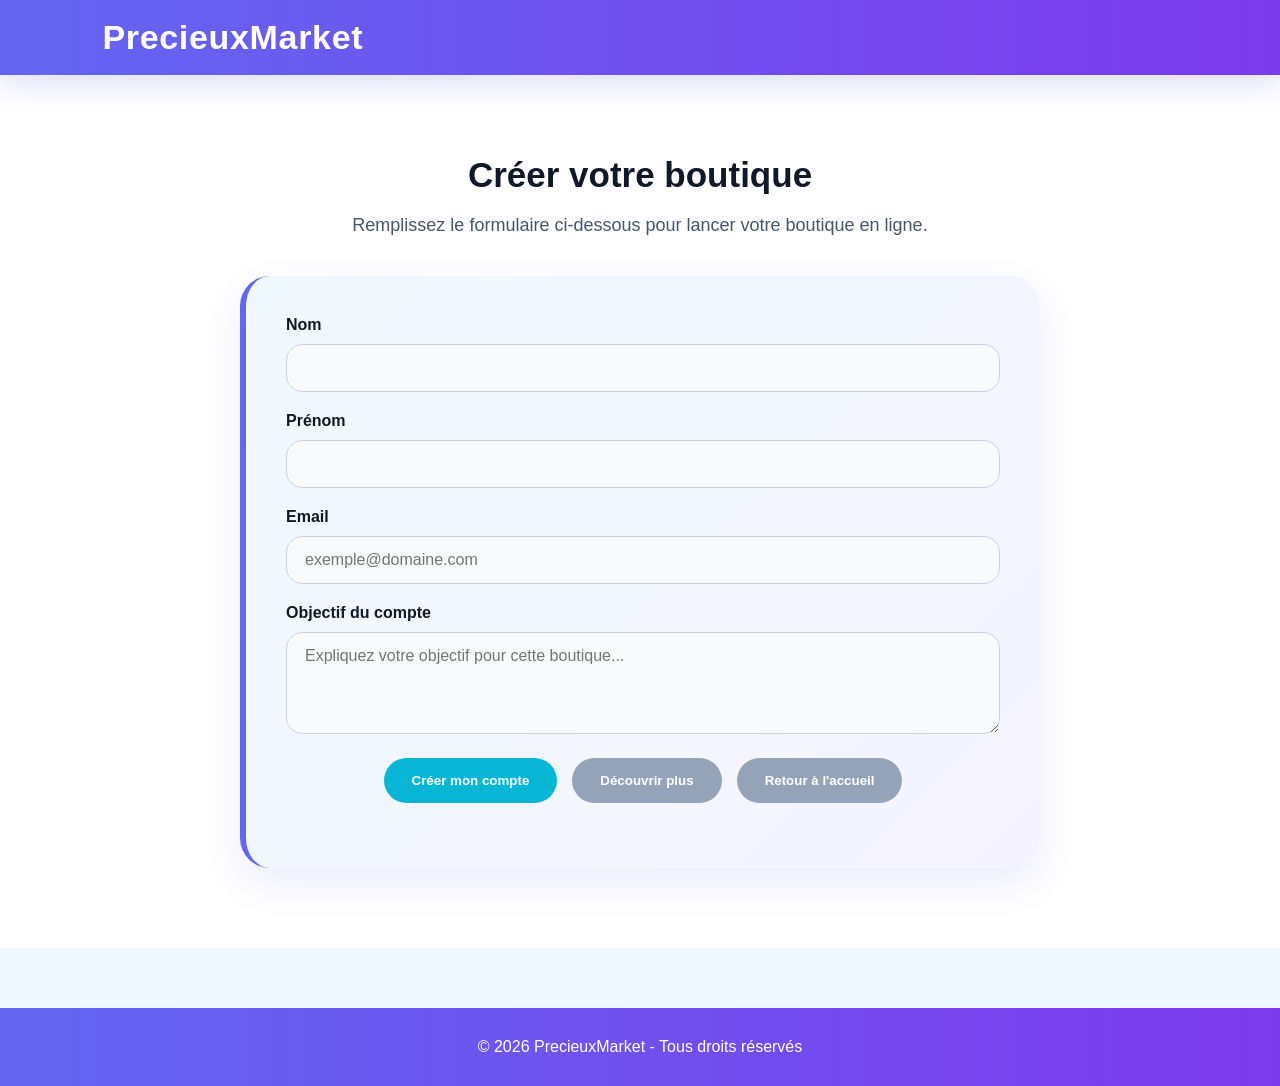
==== create-shop.html @ 9d4c691b "Ma page de vente en ligne" ====
<!DOCTYPE html>
<html lang="fr">
<head>
<meta charset="UTF-8">
<meta name="viewport" content="width=device-width, initial-scale=1.0">
<link rel="stylesheet" href="web.css">
<title>Créer ma boutique - PrecieuxMarket</title>
</head>
<body>

<div class="navbar">
    <div class="logo">PrecieuxMarket</div>
</div>

<section class="form-section">
    <h2>Créer votre boutique</h2>
    <p>Remplissez le formulaire ci-dessous pour lancer votre boutique en ligne.</p>

    <div class="form-container">
        <form id="shopForm">
            <div class="form-field">
                <label for="firstName">Nom</label>
                <input type="text" id="firstName" name="firstName" required>
            </div>
            <div class="form-field">
                <label for="lastName">Prénom</label>
                <input type="text" id="lastName" name="lastName" required>
            </div>
            <div class="form-field">
                <label for="email">Email</label>
                <input type="email" id="email" name="email" placeholder="exemple@domaine.com" required>
            </div>
            <div class="form-field">
                <label for="objective">Objectif du compte</label>
                <textarea id="objective" name="objective" rows="4" required placeholder="Expliquez votre objectif pour cette boutique..."></textarea>
            </div>
            <div class="form-actions">
                <button type="submit">Créer mon compte</button>
                <button type="button" id="discoverMoreBtn">Découvrir plus</button>
                <button type="button" id="backBtn">Retour à l'accueil</button>
            </div>
        </form>
        <div id="formMessage" class="form-message"></div>
    </div>
</section>

<section class="more-products hidden" id="moreProducts">
    <h2>Plus de produits disponibles</h2>
    <div class="product-grid">
        <div class="product" data-category="mode">
            <img src="images/montre connecté.png" alt="Veste chic">
            <div class="product-content">
                <h3>Veste chic</h3>
                <p class="quality">★★★★☆ Élégante</p>
                <p class="price">45.000 FCFA</p>
            </div>
        </div>
        <div class="product" data-category="maison">
            <img src="images/Watch-x-series-10.png" alt="Lampe design">
            <div class="product-content">
                <h3>Lampe design</h3>
                <p class="quality">★★★★★ Lumineuse</p>
                <p class="price">18.000 FCFA</p>
            </div>
        </div>
        <div class="product" data-category="gaming">
            <img src="images/basket.png" alt="Manette pro">
            <div class="product-content">
                <h3>Manette pro</h3>
                <p class="quality">★★★★★ Ergonomique</p>
                <p class="price">28.000 FCFA</p>
            </div>
        </div>
        <div class="product" data-category="beaute">
            <img src="images/flacon-parfum.png" alt="Pack beauté">
            <div class="product-content">
                <h3>Pack beauté</h3>
                <p class="quality">★★★★☆ Bestseller</p>
                <p class="price">32.000 FCFA</p>
            </div>
        </div>
    </div>
</section>

<div class="footer">
    © 2026 PrecieuxMarket - Tous droits réservés
</div>
<script src="create-shop.js"></script>
</body>
</html>
---- web.css ----
*{
    margin:0;
    padding:0;
    box-sizing:border-box;
    font-family:Arial, Helvetica, sans-serif;
}

body{
    background:#F0F9FF;
    color:#111827;
}

/* NAVBAR */

.navbar{
    width:100%;
    display:flex;
    justify-content:space-between;
    align-items:center;
    padding:18px 8%;
    background:linear-gradient(90deg, #6366F1, #7C3AED);
    box-shadow:0 10px 30px rgba(99, 102, 241, 0.2);
    position:sticky;
    top:0;
    z-index:1000;
}


.logo {
    font-size: 34px;
    font-weight: 900;
    color: white;
    letter-spacing: 0.02em;
}

.search{
    flex:1;
    display:flex;
    justify-content:center;
    align-items:center;
    gap:10px;
    margin:0 40px;
}

.search input{
    flex:1;
    max-width:600px;
    padding:14px 18px;
    border:none;
    border-radius:40px;
    background:#E9D5FF;
    outline:none;
    font-size:15px;
    min-width:0;
}

.search button{
    padding:12px 20px;
    border:none;
    background:#10B981;
    color:white;
    border-radius:40px;
    cursor:pointer;
    transition:0.3s;
    white-space:nowrap;
}

.search button:hover{
    background:#059669;
}


.icons{
    display:flex;
    gap:18px;
    font-size:24px;
    cursor:pointer;
}

.cart-button{
    padding:12px 20px;
    border:none;
    background:#EC4899;
    color:white;
    border-radius:40px;
    cursor:pointer;
    transition:0.3s;
    font-size:15px;
}

.cart-button:hover{
    background:#DB2777;
}

/* HERO */

.hero{
    width:100%;
    min-height:75vh;
    display:flex;
    align-items:center;
    gap:40px;
    padding:70px 8%;
    background:linear-gradient(135deg, #F3F4F6 0%, #EDE9FE 100%);
}

.hero-text{
    flex:1;
    max-width:600px;
}

.hero-text h1{
    font-size:48px;
    line-height:1.1;
    margin-bottom:18px;
}

.hero-text span{
    color:#EC4899;
}

.hero-text p{
    font-size:18px;
    color:#475569;
    margin-bottom:28px;
}

.hero-text button{
    padding:16px 34px;
    border:none;
    background:#6366F1;
    color:white;
    border-radius:999px;
    font-size:16px;
    cursor:pointer;
    transition:0.3s;
}

.hero-text button:hover{
    background:#4F46E5;
    transform:translateY(-3px);
}

.hero img{
    width:100%;
    max-width:520px;
    border-radius:30px;
    object-fit:cover;
    box-shadow:0 25px 60px rgba(99, 102, 241, 0.25);
}

/* SECTION TITLES */

section h2{
    font-size:35px;
    margin-bottom:35px;
    text-align:center;
}

/* CATEGORIES */

.categories{
    padding:80px 8%;
    background:#ffffff;
}

.grid{
    display:grid;
    grid-template-columns:repeat(auto-fit,minmax(220px,1fr));
    gap:25px;
}

.card{
    background:rgb(108, 193, 219);
    padding:35px;
    border-radius:20px;
    text-align:center;
    transition:0.3s;
    box-shadow:0 5px 20px rgba(0,0,0,0.05);
    cursor:pointer;
}

.card:nth-child(1){
    background:linear-gradient(135deg, #6366F1, #8B5CF6);
    color:white;
}

.card:nth-child(2){
    background:linear-gradient(135deg, #EC4899, #F43F5E);
    color:white;
}

.card:nth-child(3){
    background:linear-gradient(135deg, #10B981, #14B8A6);
    color:white;
}

.card:nth-child(4){
    background:linear-gradient(135deg, #3B82F6, #0EA5E9);
    color:white;
}

.card:nth-child(5){
    background:linear-gradient(135deg, #7C3AED, #6366F1);
    color:white;
}

.card:nth-child(6){
    background:linear-gradient(135deg, #EC4899, #DB2777);
    color:white;
}

.card:nth-child(7){
    background:linear-gradient(135deg, #8B5CF6, #7C3AED);
    color:white;
}

.card:hover{
    transform:translateY(-8px);
    box-shadow:0 15px 35px rgba(0,0,0,0.1);
}

.card img{
    width:70px;
    margin-bottom:20px;
}

.card p{
    font-size:20px;
    font-weight:bold;
    color:white;
    margin:0;
}

/* PRODUCTS */

.products{
    padding:80px 8%;
    background:#ffffff;
}

.product-grid{
    display:grid;
    grid-template-columns:repeat(auto-fit,minmax(250px,1fr));
    gap:30px;
}

.product{
    background:white;
    border-radius:24px;
    overflow:hidden;
    transition:0.3s;
    box-shadow:0 20px 50px rgba(99, 102, 241, 0.08);
}

.product:nth-child(1){
    border-top:6px solid #6366F1;
}

.product:nth-child(2){
    border-top:6px solid #EC4899;
}

.product:nth-child(3){
    border-top:6px solid #10B981;
}

.product:nth-child(4){
    border-top:6px solid #3B82F6;
}

.product:nth-child(5){
    border-top:6px solid #8B5CF6;
}

.product:nth-child(6){
    border-top:6px solid #7C3AED;
}

.product:hover{
    transform:translateY(-10px);
    box-shadow:0 25px 55px rgba(99, 102, 241, 0.15);
}

.product img{
    width:100%;
    min-height:260px;
    object-fit:cover;
}

.product-content{
    padding:24px;
}

.product:nth-child(1) .product button{
    background:#F59E0B;
}

.product:nth-child(1) .product button:hover{
    background:#D97706;
}

.product:nth-child(2) .product button{
    background:#06B6D4;
}

.product:nth-child(2) .product button:hover{
    background:#0891B2;
}

.product:nth-child(3) .product button{
    background:#EC4899;
}

.product:nth-child(3) .product button:hover{
    background:#DB2777;
}

.product:nth-child(4) .product button{
    background:#F59E0B;
}

.product:nth-child(4) .product button:hover{
    background:#D97706;
}

.product:nth-child(5) .product button{
    background:#FBBF24;
}

.product:nth-child(5) .product button:hover{
    background:#F59E0B;
}

.product:nth-child(6) .product button{
    background:#06B6D4;
}

.product:nth-child(6) .product button:hover{
    background:#0891B2;
}

.product h3{
    margin-bottom:12px;
    font-size:22px;
}

.quality{
    color:#f97316;
    margin-bottom:12px;
    font-size:14px;
}

.price{
    color:#EC4899;
    font-size:22px;
    font-weight:800;
    margin-bottom:18px;
}

.product button{
    width:100%;
    padding:14px;
    border:none;
    background:#6366F1;
    color:white;
    border-radius:16px;
    cursor:pointer;
    font-size:15px;
    transition:0.3s;
}

.product button:hover{
    background:#4F46E5;
}

.cart-section{
    padding:80px 8%;
    background:linear-gradient(135deg, #EDE9FE 0%, #FCE7F3 100%);
    border-radius:30px;
    box-shadow:0 15px 40px rgba(0,0,0,0.08);
    margin:40px 0;
}

.cart-section h2{
    margin-bottom:25px;
    color:#6366F1;
}

.cart-message{
    color:#334155;
    margin-bottom:20px;
    font-size:16px;
}

.cart-items{
    display:flex;
    flex-direction:column;
    gap:15px;
    margin-bottom:25px;
}

.cart-item{
    display:flex;
    justify-content:space-between;
    align-items:center;
    padding:18px 20px;
    background:#f8fafc;
    border-radius:20px;
}

.cart-item-actions button{
    padding:10px 15px;
    border:none;
    background:#ef4444;
    color:white;
    border-radius:12px;
    cursor:pointer;
    transition:0.3s;
}

.cart-item-actions button:hover{
    background:#dc2626;
}

.cart-footer{
    display:flex;
    justify-content:space-between;
    align-items:center;
    gap:20px;
    flex-wrap:wrap;
}

.cart-total{
    font-size:22px;
    font-weight:bold;
    color:#111827;
}

.checkout-btn{
    padding:15px 28px;
    border:none;
    background:#FBBF24;
    color:white;
    border-radius:50px;
    cursor:pointer;
    transition:0.3s;
    font-weight:bold;
}

.checkout-btn:hover{
    background:#F59E0B;
}

.form-section{
    padding:80px 8%;
    background:#ffffff;
}

.form-container{
    max-width:800px;
    margin:0 auto;
    background:linear-gradient(135deg, #F0F9FF 0%, #F5F3FF 100%);
    padding:40px;
    border-radius:30px;
    box-shadow:0 15px 40px rgba(99, 102, 241, 0.12);
    border-left:6px solid #6366F1;
}

.form-section h2{
    margin-bottom:20px;
    text-align:center;
}

.form-section p{
    text-align:center;
    color:#475569;
    margin-bottom:40px;
    font-size:18px;
}

.form-field{
    margin-bottom:20px;
}

.form-field label{
    display:block;
    font-weight:bold;
    margin-bottom:10px;
}

.form-field input,
.form-field textarea{
    width:100%;
    padding:14px 18px;
    border:1px solid #cbd5e1;
    border-radius:16px;
    outline:none;
    font-size:16px;
    background:#f8fafc;
}

.form-actions{
    display:flex;
    flex-wrap:wrap;
    gap:15px;
    justify-content:center;
    align-items:center;
    margin-top:10px;
}

.form-actions button{
    padding:15px 28px;
    border:none;
    border-radius:50px;
    background:#06B6D4;
    color:white;
    font-weight:bold;
    cursor:pointer;
    transition:0.3s;
}

.form-actions button:hover{
    background:#0891B2;
}

.form-actions button#backBtn,
.form-actions button#discoverMoreBtn{
    background:#94a3b8;
}

.form-message{
    margin-top:25px;
    font-size:16px;
}

.form-message.error{
    color:#dc2626;
}

.form-message.success{
    color:#16a34a;
}

.hidden{
    display:none;
}

.more-products{
    padding:80px 8%;
    background:linear-gradient(135deg, #F5F3FF 0%, #FDF2F8 100%);
}

.more-products h2{
    margin-bottom:35px;
    text-align:center;
}

.more-products .product-grid{
    display:grid;
    grid-template-columns:repeat(auto-fit,minmax(240px,1fr));
    gap:25px;
}

.shop-section{
    margin:80px 8%;
    padding:60px;
    border-radius:30px;
    background:linear-gradient(135deg, #6366F1 0%, #EC4899 100%);
    color:white;
    text-align:center;
    box-shadow:0 25px 60px rgba(99, 102, 241, 0.25);
}

.shop-section h2{
    margin-bottom:18px;
    font-size:40px;
}

.shop-section p{
    font-size:18px;
    margin-bottom:30px;
    max-width:780px;
    margin-left:auto;
    margin-right:auto;
    color:rgba(255,255,255,0.88);
}

.shop-section button{
    padding:16px 38px;
    border:none;
    border-radius:999px;
    background:white;
    color:#6366F1;
    font-weight:bold;
    cursor:pointer;
    transition:0.3s;
}

.shop-section button:hover{
    transform:scale(1.02);
    background:#F3F4F6;
}

/* FOOTER */

.footer{
    background:linear-gradient(90deg, #6366F1, #7C3AED);
    color:white;
    text-align:center;
    padding:30px;
    margin-top:60px;
}

/* RESPONSIVE */

@media(max-width:950px){

    .hero{
        flex-direction:column;
        text-align:center;
    }

    .hero img{
        width:100%;
    }

    .hero-text h1{
        font-size:42px;
    }

    .navbar{
        flex-direction:column;
        gap:20px;
    }

    
}

@media(max-width:600px){

    .hero-text h1{
        font-size:34px;
    }

    section h2{
        font-size:28px;
    }

    .shop-section{
        padding:40px 20px;
    }

}
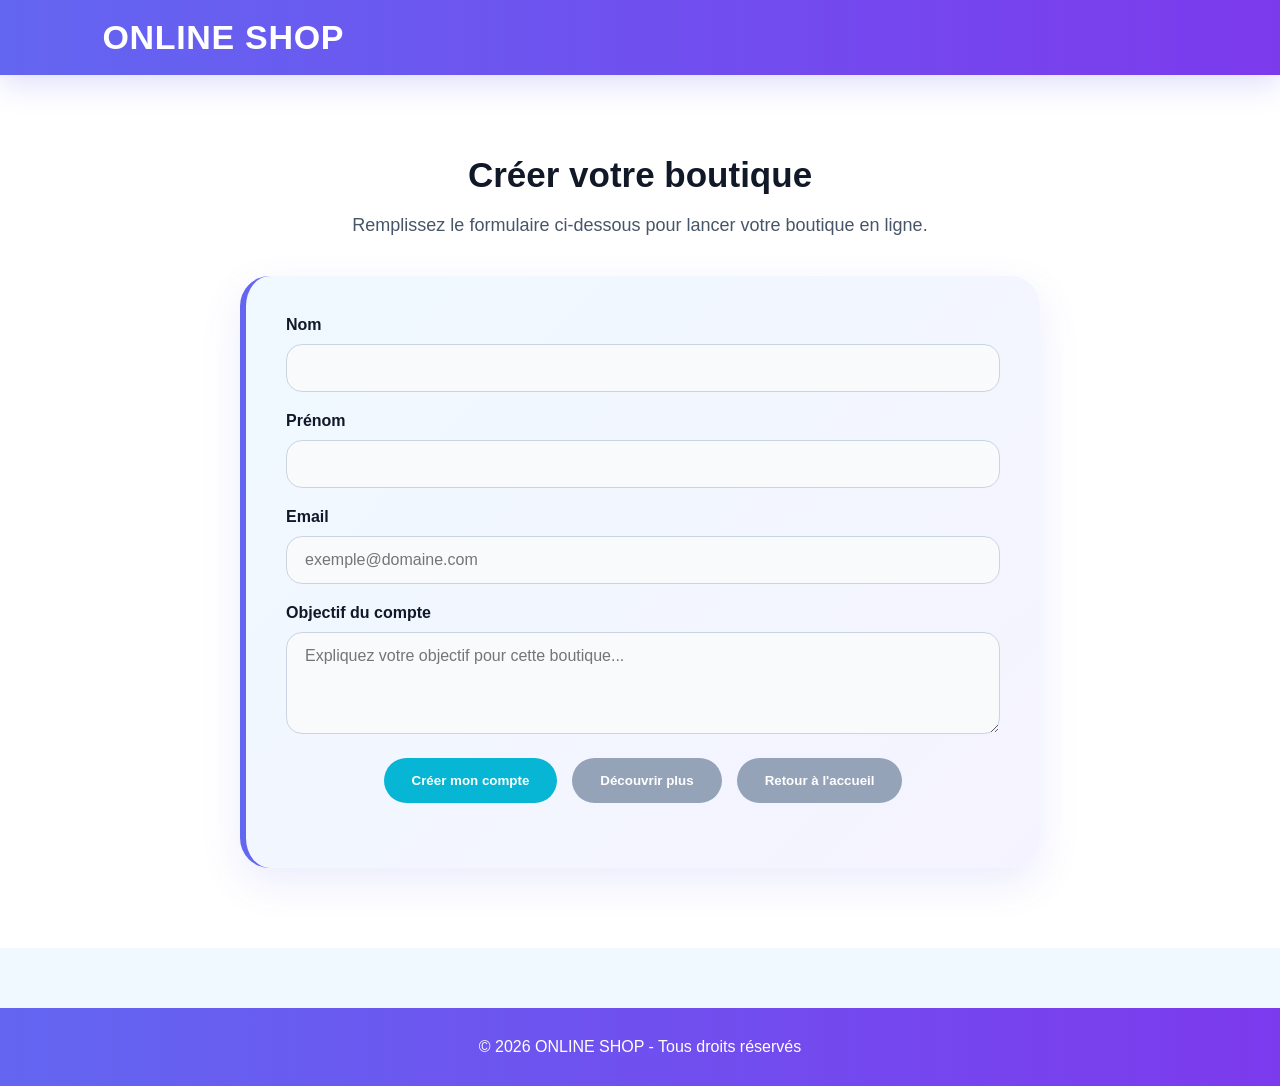
==== commit 31f77f00: "MA page de vente en ligne" ====
--- a/create-shop.html
+++ b/create-shop.html
@@ -4,12 +4,100 @@
 <meta charset="UTF-8">
 <meta name="viewport" content="width=device-width, initial-scale=1.0">
 <link rel="stylesheet" href="web.css">
-<title>Créer ma boutique - PrecieuxMarket</title>
+<title>Créer ma boutique - ONLINE SHOP</title>
+
+<style>
+    /* ========================= */
+/* PRODUCT GRID (IMPORTANT) */
+/* ========================= */
+
+.product-grid{
+    display:grid;
+    grid-template-columns:repeat(auto-fit, minmax(240px, 1fr));
+    gap:25px;
+    align-items:stretch;
+}
+
+/* ========================= */
+/* PRODUCT CARD */
+/* ========================= */
+
+.product{
+    background:white;
+    border-radius:20px;
+    overflow:hidden;
+    box-shadow:0 10px 25px rgba(0,0,0,0.08);
+    display:flex;
+    flex-direction:column;
+    transition:0.3s;
+}
+
+.product:hover{
+    transform:translateY(-8px);
+    box-shadow:0 20px 45px rgba(0,0,0,0.12);
+}
+
+/* ========================= */
+/* 🔥 IMAGE FIX (IMPORTANT) */
+/* ========================= */
+
+.product img{
+    width:100%;
+    height:210px;              /* taille uniforme */
+    object-fit:cover;          /* coupe propre et centrée */
+    object-position:center;    /* centre l'image */
+    background:#f1f5f9;
+}
+
+/* ========================= */
+/* CONTENT */
+/* ========================= */
+
+.product-content{
+    padding:15px;
+    display:flex;
+    flex-direction:column;
+    gap:8px;
+}
+
+.product h3{
+    font-size:18px;
+}
+
+.quality{
+    font-size:14px;
+    color:#f97316;
+}
+
+.price{
+    font-size:18px;
+    font-weight:bold;
+    color:#EC4899;
+}
+
+/* ========================= */
+/* BUTTON */
+/* ========================= */
+
+.product button{
+    padding:10px;
+    border:none;
+    border-radius:10px;
+    background:#6366F1;
+    color:white;
+    cursor:pointer;
+    transition:0.3s;
+}
+
+.product button:hover{
+    background:#4F46E5;
+}
+</style>
 </head>
 <body>
 
 <div class="navbar">
-    <div class="logo">PrecieuxMarket</div>
+    <div class="logo">ONLINE SHOP</div>
 </div>
 
 <section class="form-section">
@@ -46,44 +134,257 @@
 
 <section class="more-products hidden" id="moreProducts">
     <h2>Plus de produits disponibles</h2>
+
     <div class="product-grid">
-        <div class="product" data-category="mode">
-            <img src="images/montre connecté.png" alt="Veste chic">
-            <div class="product-content">
-                <h3>Veste chic</h3>
-                <p class="quality">★★★★☆ Élégante</p>
+
+        <div class="product" data-category="beaute , electronique">
+
+            <img src="images/THK.png" alt="THK">
+
+            <div class="product-content">
+
+                <h3>THK</h3>
+
+                <p class="quality">★★★★☆ Très populaire</p>
+
+                <p class="price">50.000 FCFA</p>
+
+                <button>Ajouter au panier</button>
+
+            </div>
+
+        </div>
+
+        <div class="product" data-category="Mode">
+
+            <img src="images/shopping.png" alt="complet de mode">
+
+            <div class="product-content">
+
+                <h3>Le style</h3>
+
+                <p class="quality">★★★★☆ Top Mode</p>
+
+                <p class="price">30.000 FCFA</p>
+
+                <button>Ajouter au panier</button>
+
+            </div>
+
+        </div>
+
+    
+
+
+    <div class="product" data-category="Mode">
+
+            <img src="images/Fashion.png" alt="Fashion">
+
+            <div class="product-content">
+
+                <h3>Fashion</h3>
+
+                <p class="quality">★★★★☆ Special</p>
+
                 <p class="price">45.000 FCFA</p>
-            </div>
-        </div>
-        <div class="product" data-category="maison">
-            <img src="images/Watch-x-series-10.png" alt="Lampe design">
-            <div class="product-content">
-                <h3>Lampe design</h3>
-                <p class="quality">★★★★★ Lumineuse</p>
-                <p class="price">18.000 FCFA</p>
-            </div>
-        </div>
+
+                <button>Ajouter au panier</button>
+
+            </div>
+
+        </div>
+
+        <div class="product" data-category="sport">
+
+            <img src="images/Marchine spotif.png" alt="Machine de sport">
+
+            <div class="product-content">
+
+                <h3>Machine de sport</h3>
+
+                <p class="quality">★★★★★ Original</p>
+
+                <p class="price">120.000 FCFA</p>
+
+                <button>Ajouter au panier</button>
+
+            </div>
+
+        </div>
+
         <div class="product" data-category="gaming">
-            <img src="images/basket.png" alt="Manette pro">
-            <div class="product-content">
-                <h3>Manette pro</h3>
-                <p class="quality">★★★★★ Ergonomique</p>
-                <p class="price">28.000 FCFA</p>
-            </div>
-        </div>
+
+            <img src="images/PS5_pro.png" alt="Console de jeu">
+
+            <div class="product-content">
+
+                <h3>PlayStation 5 Pro</h3>
+
+                <p class="quality">★★★★★ Meilleure vente</p>
+
+                <p class="price">420.000 FCFA</p>
+
+                <button>Ajouter au panier</button>
+
+            </div>
+
+        </div>
+
+        
+
+
+        <div class="product" data-category="sport">
+
+            <img src="images/equipements.png" alt="foot equipements">
+
+            <div class="product-content">
+
+                <h3>Équipements de football</h3>
+
+                <p class="quality">★★★★★ Original</p>
+
+                <p class="price">500.000 FCFA</p>
+
+                <button>Ajouter au panier</button>
+
+            </div>
+
+        </div>
+
+        <div class="product" data-category="electronique">
+
+            <img src="images/Électroménager.png" alt="Electroménager">
+
+            <div class="product-content">
+
+                <h3>Électroménager</h3>
+
+                <p class="quality">★★★★☆ Très confortable</p>
+
+                <p class="price">120.000 FCFA</p>
+
+                <button>Ajouter au panier</button>
+
+            </div>
+
+        </div>
+
+
         <div class="product" data-category="beaute">
-            <img src="images/flacon-parfum.png" alt="Pack beauté">
-            <div class="product-content">
-                <h3>Pack beauté</h3>
-                <p class="quality">★★★★☆ Bestseller</p>
-                <p class="price">32.000 FCFA</p>
-            </div>
-        </div>
-    </div>
+
+            <img src="images/IPSY.png" alt="Coffret de beauté">
+
+            <div class="product-content">
+
+                <h3>IPSY</h3>
+
+                <p class="quality">★★★★☆ Original</p>
+
+                <p class="price">32.00 $US</p>
+
+                <button>Ajouter au panier</button>
+
+            </div>
+
+        </div>
+
+
+        <div class="product" data-category="Mode">
+
+            <img src="images/tee-shirt.png" alt="T-shirt">
+
+            <div class="product-content">
+
+                <h3>T-shirt</h3>
+
+                <p class="quality">★★★★☆ VIP</p>
+
+                <p class="price">10.000 FCFA</p>
+
+                <button>Ajouter au panier</button>
+
+            </div>
+
+        </div>
+
+        <div class="product" data-category="informatique">
+
+            <img src="images/Materiel_inf.png" alt="Matériels informatiques">
+
+            <div class="product-content">
+
+                <h3>Matériels informatiques</h3>
+
+                <p class="quality">★★★★★ Premium</p>
+
+                <p class="price">270.000 FCFA</p>
+
+                <button>Ajouter au panier</button>
+
+            </div>
+
+        </div>
+
+        <div class="product" data-category="Mode">
+
+            <img src="images/style.png" alt="Fashion">
+
+            <div class="product-content">
+
+                <h3>costume femme</h3>
+
+                <p class="quality">★★★★☆ Special</p>
+
+                <p class="price">45.00 $US</p>
+
+                <button>Ajouter au panier</button>
+
+            </div>
+
+        </div>
+
+
+        <div class="product" data-category="Sport">
+
+            <img src="images/Nike.png" alt="Nike Air Force 1">
+
+            <div class="product-content">
+
+                <h3>Nike Air Force 1</h3>
+
+                <p class="quality">★★★★☆ Special</p>
+
+                <p class="price">60.000 FCFA</p>
+
+                <button>Ajouter au panier</button>
+
+            </div>
+
+        </div>
+
+        <div class="product" data-category="Mode">
+
+            <img src="images/ERM.png" alt="Calslip ERM">
+
+            <div class="product-content">
+
+                <h3>Calslip ERM</h3>
+
+                <p class="quality">★★★★☆ Special</p>
+
+                <p class="price">12.00 $US</p>
+
+                <button>Ajouter au panier</button>
+
+            </div>
+
+        </div>
+
+    </div>    
 </section>
 
 <div class="footer">
-    © 2026 PrecieuxMarket - Tous droits réservés
+    © 2026 ONLINE SHOP - Tous droits réservés
 </div>
 <script src="create-shop.js"></script>
 </body>
--- a/web.css
+++ b/web.css
@@ -31,6 +31,21 @@
     font-weight: 900;
     color: white;
     letter-spacing: 0.02em;
+
+    animation: glow 2s ease-in-out infinite alternate;
+}
+
+@keyframes glow {
+    from {
+        text-shadow: 0 0 5px #fff,
+                     0 0 10px #6366F1,
+                     0 0 20px #6366F1;
+    }
+    to {
+        text-shadow: 0 0 10px #fff,
+                     0 0 20px #7C3AED,
+                     0 0 30px #7C3AED;
+    }
 }
 
 .search{
@@ -440,7 +455,7 @@
 .checkout-btn{
     padding:15px 28px;
     border:none;
-    background:#FBBF24;
+    background:#10B981;
     color:white;
     border-radius:50px;
     cursor:pointer;
@@ -449,7 +464,7 @@
 }
 
 .checkout-btn:hover{
-    background:#F59E0B;
+    background:hsl(161, 72%, 21%);
 }
 
 .form-section{
@@ -602,6 +617,8 @@
     background:#F3F4F6;
 }
 
+
+
 /* FOOTER */
 
 .footer{
@@ -651,4 +668,131 @@
         padding:40px 20px;
     }
 
+}
+
+/* ========================= */
+/* 🌙 DARK MODE GLOBAL */
+/* ========================= */
+
+body.dark{
+    background: linear-gradient(135deg, #0F172A, #020617);
+    color:#E2E8F0;
+}
+
+/* NAVBAR */
+body.dark .navbar{
+    background: linear-gradient(90deg, #1E293B, #0F172A);
+    box-shadow:0 10px 30px rgba(0,0,0,0.5);
+}
+
+/* SEARCH */
+body.dark .search input{
+    background:#1E293B;
+    color:white;
+}
+
+/* HERO */
+body.dark .hero{
+    background: linear-gradient(135deg, #020617, #1E1B4B);
+}
+
+/* CARDS */
+body.dark .card{
+    background:#1E293B;
+    color:#E2E8F0;
+    box-shadow:0 10px 30px rgba(0,0,0,0.5);
+}
+
+body.dark .card:hover{
+    background: linear-gradient(135deg, #6366F1, #7C3AED);
+    color:white;
+}
+
+/* PRODUCTS */
+body.dark .product{
+    background:#1E293B;
+    box-shadow:0 10px 30px rgba(0,0,0,0.5);
+}
+
+body.dark .product:hover{
+    box-shadow:0 20px 50px rgba(99, 102, 241, 0.3);
+}
+
+/* TEXT */
+body.dark h1,
+body.dark h2,
+body.dark h3{
+    color:#F1F5F9;
+}
+
+body.dark p{
+    color:#CBD5F5;
+}
+
+/* CART */
+body.dark .cart-section{
+    background: linear-gradient(135deg, #020617, #1E293B);
+}
+
+body.dark .cart-item{
+    background:#0F172A;
+}
+
+/* FORM */
+body.dark .form-container{
+    background: linear-gradient(135deg, #020617, #1E293B);
+}
+
+body.dark .form-field input,
+body.dark .form-field textarea{
+    background:#0F172A;
+    color:white;
+    border:1px solid #334155;
+}
+
+/* FOOTER */
+body.dark .footer{
+    background: linear-gradient(90deg, #020617, #1E293B);
+}
+
+/* ========================= */
+/* 🔘 BOUTON DARK MODE */
+/* ========================= */
+
+.toggle-btn{
+    padding:12px 22px;
+    border:none;
+    border-radius:50px;
+    background: linear-gradient(135deg, #050505, #424242);
+    color:white;
+    font-size:14px;
+    font-weight:bold;
+    cursor:pointer;
+    box-shadow:0 8px 20px rgba(19, 4, 71, 0.3);
+    transition: all 0.3s ease;
+    display:flex;
+    align-items:center;
+    gap:8px;
+}
+
+/* HOVER */
+.toggle-btn:hover{
+    transform: translateY(-3px);
+    box-shadow:0 12px 25px rgba(99, 102, 241, 0.5);
+}
+
+/* CLICK */
+.toggle-btn:active{
+    transform: scale(0.95);
+}
+
+/* DARK VERSION */
+body.dark .toggle-btn{
+    background: linear-gradient(135deg, #020617, #020618);
+    color:#ffffff;
+    box-shadow:0 8px 20px rgba(14, 165, 233, 0.4);
+}
+
+body.dark .toggle-btn:hover{
+    box-shadow:0 12px 25px rgba(37, 176, 204, 0.6);
 }
